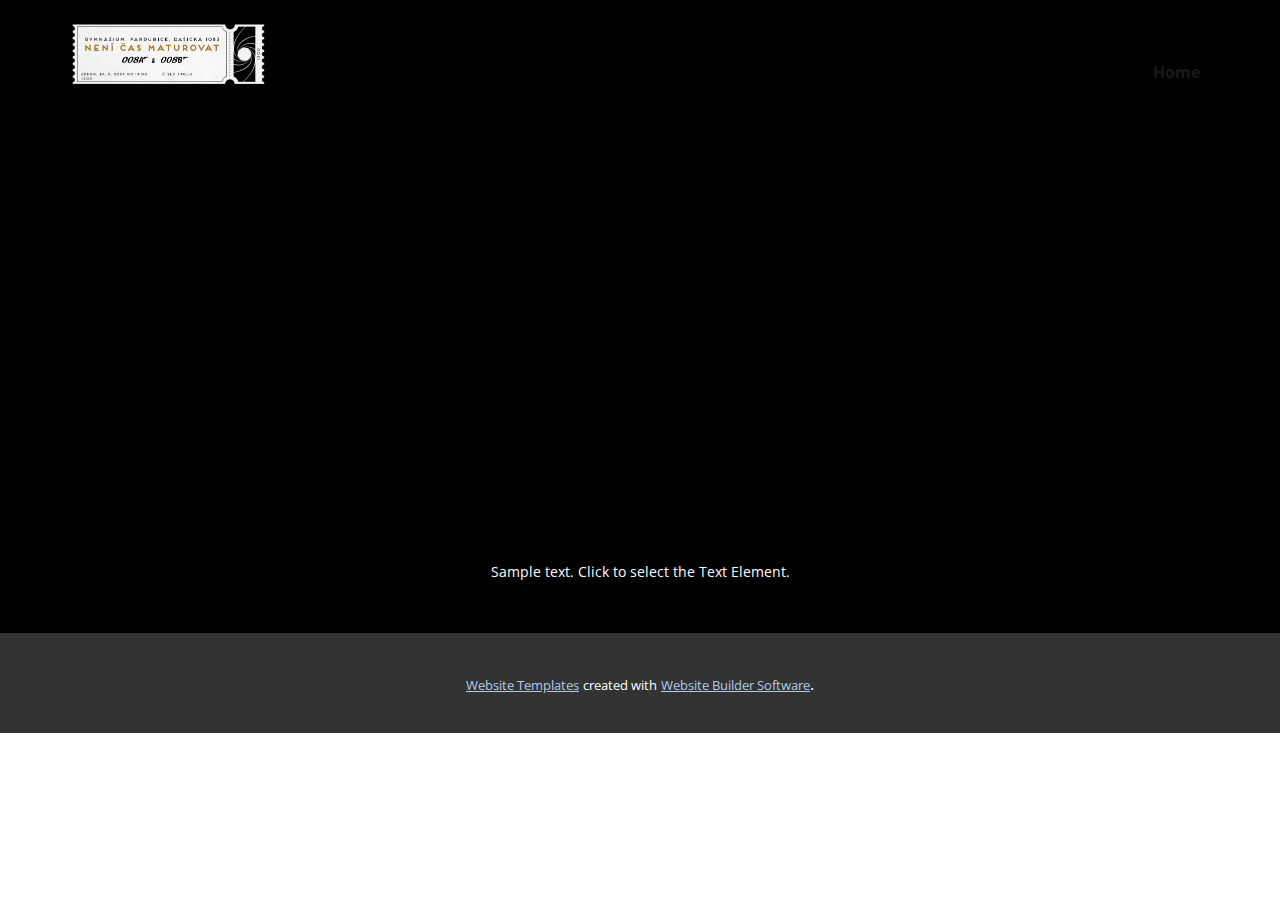
==== About.html @ 92870dc1 "initial nicepage" ====
<!DOCTYPE html>
<html style="font-size: 16px;" lang="en"><head>
    <meta name="viewport" content="width=device-width, initial-scale=1.0">
    <meta charset="utf-8">
    <meta name="keywords" content="">
    <meta name="description" content="">
    <title>About</title>
    <link rel="stylesheet" href="nicepage.css" media="screen">
<link rel="stylesheet" href="About.css" media="screen">
    <script class="u-script" type="text/javascript" src="jquery.js" defer=""></script>
    <script class="u-script" type="text/javascript" src="nicepage.js" defer=""></script>
    <meta name="generator" content="Nicepage 6.0.3, nicepage.com">
    <link id="u-theme-google-font" rel="stylesheet" href="https://fonts.googleapis.com/css?family=Roboto:100,100i,300,300i,400,400i,500,500i,700,700i,900,900i|Open+Sans:300,300i,400,400i,500,500i,600,600i,700,700i,800,800i">
    
    
    
    <script type="application/ld+json">{
		"@context": "http://schema.org",
		"@type": "Organization",
		"name": "",
		"logo": "images/listek.png"
}</script>
    <meta name="theme-color" content="#478ac9">
    <meta property="og:title" content="About">
    <meta property="og:type" content="website">
  <meta data-intl-tel-input-cdn-path="intlTelInput/"></head>
  <body data-path-to-root="./" data-include-products="false" class="u-body u-xl-mode" data-lang="en"><header class="u-black u-clearfix u-header u-header" id="sec-874d"><div class="u-clearfix u-sheet u-valign-middle u-sheet-1">
        <a href="https://nicepage.com" class="u-image u-logo u-image-1" data-image-width="786" data-image-height="256">
          <img src="images/listek.png" class="u-logo-image u-logo-image-1">
        </a>
        <nav class="u-menu u-menu-one-level u-offcanvas u-menu-1">
          <div class="menu-collapse" style="font-size: 1rem; letter-spacing: 0px; font-weight: 700;">
            <a class="u-button-style u-custom-border u-custom-border-color u-custom-borders u-custom-left-right-menu-spacing u-custom-padding-bottom u-custom-text-color u-custom-top-bottom-menu-spacing u-nav-link u-text-active-palette-1-base u-text-hover-palette-2-base" href="#">
              <svg class="u-svg-link" viewBox="0 0 24 24"><use xmlns:xlink="http://www.w3.org/1999/xlink" xlink:href="#menu-hamburger"></use></svg>
              <svg class="u-svg-content" version="1.1" id="menu-hamburger" viewBox="0 0 16 16" x="0px" y="0px" xmlns:xlink="http://www.w3.org/1999/xlink" xmlns="http://www.w3.org/2000/svg"><g><rect y="1" width="16" height="2"></rect><rect y="7" width="16" height="2"></rect><rect y="13" width="16" height="2"></rect>
</g></svg>
            </a>
          </div>
          <div class="u-custom-menu u-nav-container">
            <ul class="u-nav u-spacing-20 u-unstyled u-nav-1"><li class="u-nav-item"><a class="u-button-style u-nav-link u-text-active-palette-1-base u-text-grey-90 u-text-hover-palette-2-base" href="Home.html" style="padding: 10px;">Home</a>
</li></ul>
          </div>
          <div class="u-custom-menu u-nav-container-collapse">
            <div class="u-black u-container-style u-inner-container-layout u-opacity u-opacity-95 u-sidenav">
              <div class="u-inner-container-layout u-sidenav-overflow">
                <div class="u-menu-close"></div>
                <ul class="u-align-center u-nav u-popupmenu-items u-unstyled u-nav-2"><li class="u-nav-item"><a class="u-button-style u-nav-link" href="Home.html">Home</a>
</li></ul>
              </div>
            </div>
            <div class="u-black u-menu-overlay u-opacity u-opacity-70"></div>
          </div>
        </nav>
      </div></header>
    <section class="u-black u-clearfix u-section-1" id="sec-51b3">
      <div class="u-clearfix u-sheet u-sheet-1"></div>
    </section>
    
    
    
    <footer class="u-align-center u-black u-clearfix u-footer u-footer" id="sec-0d21"><div class="u-clearfix u-sheet u-sheet-1">
        <p class="u-small-text u-text u-text-variant u-text-1">Sample text. Click to select the Text Element.</p>
      </div></footer>
    <section class="u-backlink u-clearfix u-grey-80">
      <a class="u-link" href="https://nicepage.com/website-templates" target="_blank">
        <span>Website Templates</span>
      </a>
      <p class="u-text">
        <span>created with</span>
      </p>
      <a class="u-link" href="" target="_blank">
        <span>Website Builder Software</span>
      </a>. 
    </section>
  
</body></html>
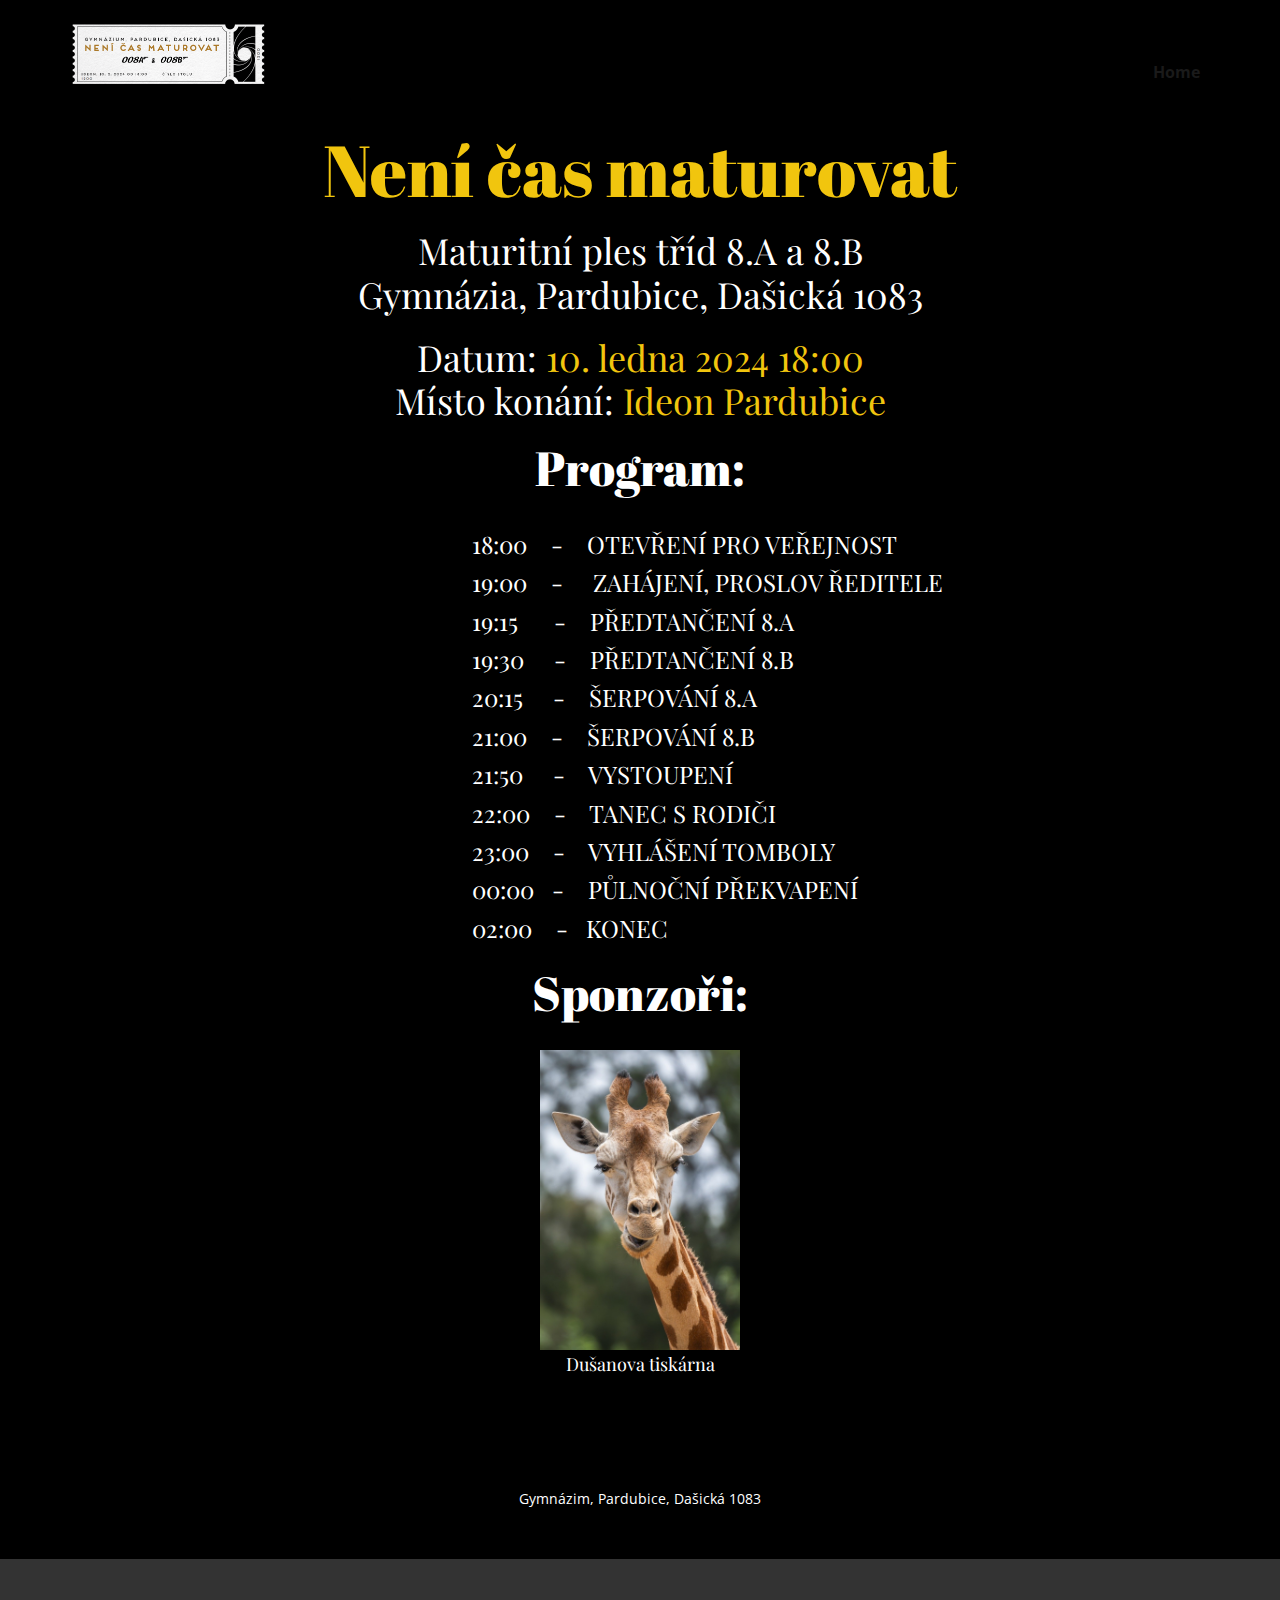
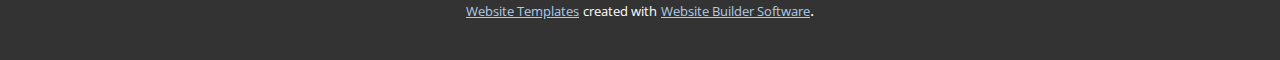
==== commit bdde39b8: "nastin vzhledu webu" ====
--- a/About.html
+++ b/About.html
@@ -2,7 +2,7 @@
 <html style="font-size: 16px;" lang="en"><head>
     <meta name="viewport" content="width=device-width, initial-scale=1.0">
     <meta charset="utf-8">
-    <meta name="keywords" content="">
+    <meta name="keywords" content="Není čas maturovat, Program:, Sponzoři:">
     <meta name="description" content="">
     <title>About</title>
     <link rel="stylesheet" href="nicepage.css" media="screen">
@@ -11,6 +11,7 @@
     <script class="u-script" type="text/javascript" src="nicepage.js" defer=""></script>
     <meta name="generator" content="Nicepage 6.0.3, nicepage.com">
     <link id="u-theme-google-font" rel="stylesheet" href="https://fonts.googleapis.com/css?family=Roboto:100,100i,300,300i,400,400i,500,500i,700,700i,900,900i|Open+Sans:300,300i,400,400i,500,500i,600,600i,700,700i,800,800i">
+    <link id="u-page-google-font" rel="stylesheet" href="https://fonts.googleapis.com/css?family=Playfair+Display:400,400i,500,500i,600,600i,700,700i,800,800i,900,900i|Abril+Fatface:400">
     
     
     
@@ -25,7 +26,7 @@
     <meta property="og:type" content="website">
   <meta data-intl-tel-input-cdn-path="intlTelInput/"></head>
   <body data-path-to-root="./" data-include-products="false" class="u-body u-xl-mode" data-lang="en"><header class="u-black u-clearfix u-header u-header" id="sec-874d"><div class="u-clearfix u-sheet u-valign-middle u-sheet-1">
-        <a href="https://nicepage.com" class="u-image u-logo u-image-1" data-image-width="786" data-image-height="256">
+        <a href="https://nicepage.com" class="u-image u-logo u-image-1" data-image-width="786" data-image-height="256" title="#">
           <img src="images/listek.png" class="u-logo-image u-logo-image-1">
         </a>
         <nav class="u-menu u-menu-one-level u-offcanvas u-menu-1">
@@ -53,13 +54,26 @@
         </nav>
       </div></header>
     <section class="u-black u-clearfix u-section-1" id="sec-51b3">
-      <div class="u-clearfix u-sheet u-sheet-1"></div>
+      <h1 class="u-align-center u-custom-font u-text u-text-default u-text-palette-3-base u-text-1">Není čas maturovat</h1>
+      <h3 class="u-align-center u-custom-font u-font-playfair-display u-text u-text-default u-text-2">Maturitní ples tříd 8.A a 8.B<br>Gymnázia, Pardubice, Dašická 1083
+      </h3>
+      <h3 class="u-align-center u-custom-font u-font-playfair-display u-text u-text-default u-text-3">Datum: <span class="u-text-palette-3-base">10. ledna 2024 18:00</span>
+        <br>Místo konání: <span class="u-text-palette-3-base">
+          <a href="https://www.google.com/maps/place//data=!4m2!3m1!1s0x470dcc8d79546fe5:0xb53d474acc1d3f35?sa=X&amp;ved=2ahUKEwjn5_nM54WDAxWrhf0HHTa7Bj8Q4kB6BAg6EAA" class="u-active-none u-border-none u-btn u-button-link u-button-style u-hover-none u-none u-text-palette-3-base u-btn-1">Ideon Pardubice</a>
+        </span>
+      </h3>
+      <h2 class="u-align-center u-custom-font u-text u-text-default u-text-4">Program:</h2>
+      <p class="u-align-left u-custom-font u-font-playfair-display u-text u-text-5">18:00&nbsp; &nbsp; -&nbsp; &nbsp; OTEVŘENÍ PRO VEŘEJNOST<br>19:00&nbsp; &nbsp; -&nbsp; &nbsp; &nbsp;ZAHÁJENÍ, PROSLOV ŘEDITELE<br>19:15&nbsp; &nbsp; &nbsp; -&nbsp; &nbsp; PŘEDTANČENÍ 8.A<br>19:30&nbsp; &nbsp; &nbsp;-&nbsp; &nbsp; PŘEDTANČENÍ 8.B<br>20:15&nbsp; &nbsp; &nbsp;-&nbsp; &nbsp; ŠERPOVÁNÍ 8.A<br>21:00&nbsp; &nbsp; -&nbsp; &nbsp; ŠERPOVÁNÍ 8.B<br>21:50&nbsp; &nbsp; &nbsp;-&nbsp; &nbsp; VYSTOUPENÍ<br>22:00&nbsp; &nbsp; -&nbsp; &nbsp; TANEC S RODIČI<br>23:00&nbsp; &nbsp; -&nbsp; &nbsp; VYHLÁŠENÍ TOMBOLY<br>00:00&nbsp; &nbsp;-&nbsp; &nbsp; PŮLNOČNÍ PŘEKVAPENÍ<br>02:00&nbsp; &nbsp; -&nbsp; &nbsp;KONEC
+      </p>
+      <h2 class="u-align-center u-custom-font u-text u-text-default u-text-6">Sponzoři:</h2>
+      <img class="u-image u-image-default u-image-1" src="images/fe7b73081491f179e91a8e586f066eab7b0cf955c92662f077b6292a27f1b75f715f82904e95dc5e1394a9d9dc0c9ff58702adfb8114ba333e2015_1280.jpg" alt="" data-image-width="853" data-image-height="1280">
+      <p class="u-align-center u-custom-font u-font-playfair-display u-text u-text-7">Dušanova tiskárna</p>
     </section>
     
     
     
     <footer class="u-align-center u-black u-clearfix u-footer u-footer" id="sec-0d21"><div class="u-clearfix u-sheet u-sheet-1">
-        <p class="u-small-text u-text u-text-variant u-text-1">Sample text. Click to select the Text Element.</p>
+        <p class="u-small-text u-text u-text-variant u-text-1">Gymnázim, Pardubice, Dašická 1083</p>
       </div></footer>
     <section class="u-backlink u-clearfix u-grey-80">
       <a class="u-link" href="https://nicepage.com/website-templates" target="_blank">
--- a/About.css
+++ b/About.css
@@ -1,3 +1,82 @@
-.u-section-1 .u-sheet-1 {
-  min-height: 400px;
+ .u-section-1 {
+  min-height: 1319px;
+}
+
+.u-section-1 .u-text-1 {
+  font-family: "Abril Fatface";
+  margin: 18px auto 0;
+}
+
+.u-section-1 .u-text-2 {
+  margin-left: auto;
+  margin-right: auto;
+  margin-bottom: 0;
+}
+
+.u-section-1 .u-text-3 {
+  font-weight: 400;
+  margin: 20px auto 0;
+}
+
+.u-section-1 .u-btn-1 {
+  background-image: none;
+  padding: 0;
+}
+
+.u-section-1 .u-text-4 {
+  font-weight: 400;
+  font-family: "Abril Fatface";
+  margin: 20px auto 0;
+}
+
+.u-section-1 .u-text-5 {
+  font-size: 1.5rem;
+  margin: 30px calc(((100% - 1140px) / 2) + 254px) 0 calc(((100% - 1140px) / 2) + 402px);
+}
+
+.u-section-1 .u-text-6 {
+  font-weight: 400;
+  font-family: "Abril Fatface";
+  margin: 20px auto 0;
+}
+
+.u-section-1 .u-image-1 {
+  width: 200px;
+  height: 300px;
+  margin: 30px auto 0;
+}
+
+.u-section-1 .u-text-7 {
+  font-weight: 400;
+  width: 150px;
+  margin: 0 auto 60px;
+}
+
+@media (max-width: 1199px) {
+  .u-section-1 .u-text-5 {
+    margin-right: calc(((100% - 940px) / 2) + 154px);
+    margin-left: calc(((100% - 940px) / 2) + 302px);
+  }
+}
+
+@media (max-width: 991px) {
+  .u-section-1 .u-text-5 {
+    margin-right: calc(((100% - 720px) / 2) + 44px);
+    margin-left: calc(((100% - 720px) / 2) + 192px);
+  }
+}
+
+@media (max-width: 767px) {
+  .u-section-1 .u-text-5 {
+    margin-right: calc(((100% - 540px) / 2));
+    margin-left: calc(((100% - 540px) / 2) + 56px);
+    font-size: 1rem;
+  }
+}
+
+@media (max-width: 575px) {
+  .u-section-1 .u-text-5 {
+    margin-right: calc(((100% - 340px) / 2));
+    margin-left: calc(((100% - 340px) / 2));
+  }
 }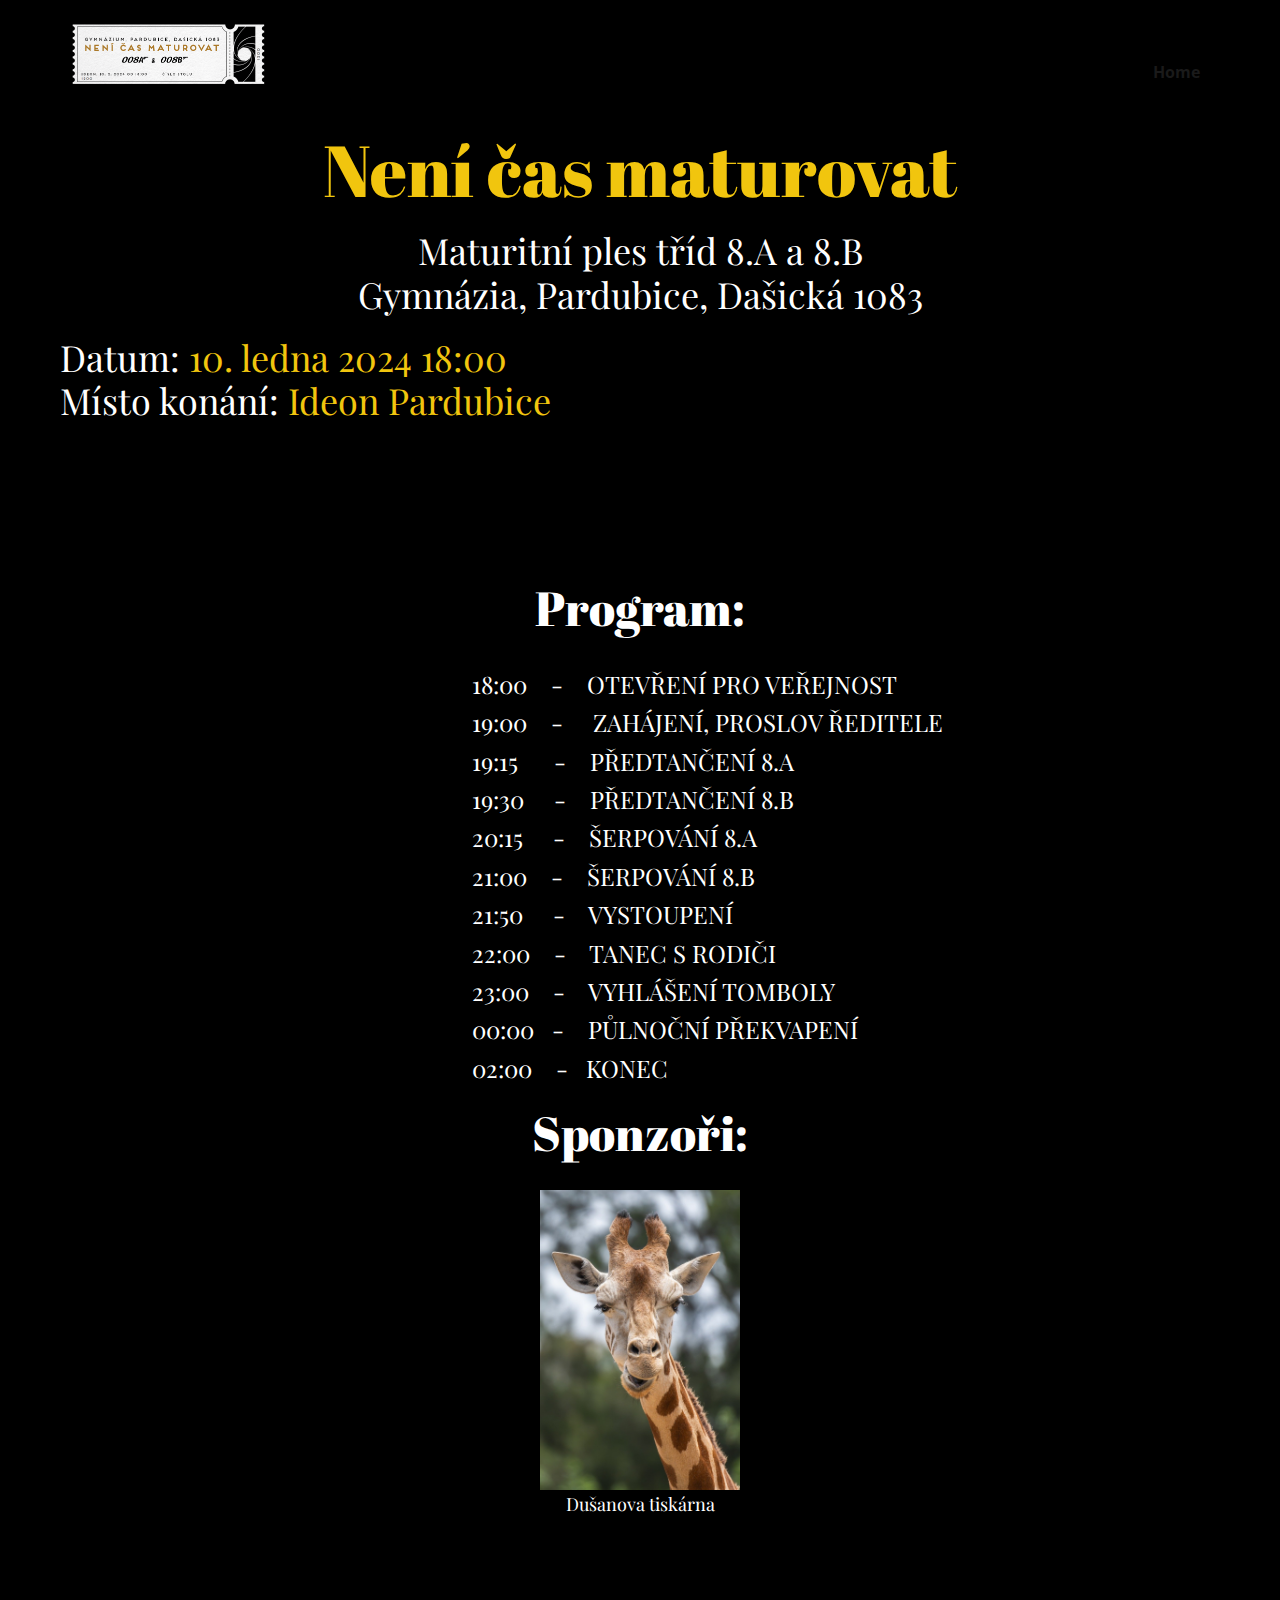
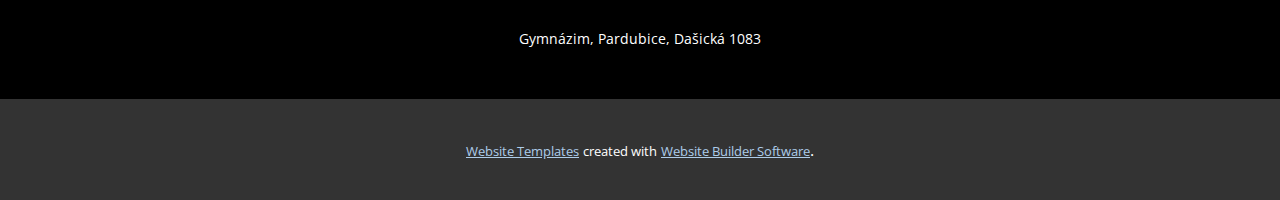
==== commit 8be411cc: "content presunut do Home" ====
--- a/About.html
+++ b/About.html
@@ -57,12 +57,12 @@
       <h1 class="u-align-center u-custom-font u-text u-text-default u-text-palette-3-base u-text-1">Není čas maturovat</h1>
       <h3 class="u-align-center u-custom-font u-font-playfair-display u-text u-text-default u-text-2">Maturitní ples tříd 8.A a 8.B<br>Gymnázia, Pardubice, Dašická 1083
       </h3>
-      <h3 class="u-align-center u-custom-font u-font-playfair-display u-text u-text-default u-text-3">Datum: <span class="u-text-palette-3-base">10. ledna 2024 18:00</span>
+      <h3 class="u-align-left u-custom-font u-font-playfair-display u-text u-text-default u-text-3">Datum: <span class="u-text-palette-3-base">10. ledna 2024 18:00</span>
         <br>Místo konání: <span class="u-text-palette-3-base">
           <a href="https://www.google.com/maps/place//data=!4m2!3m1!1s0x470dcc8d79546fe5:0xb53d474acc1d3f35?sa=X&amp;ved=2ahUKEwjn5_nM54WDAxWrhf0HHTa7Bj8Q4kB6BAg6EAA" class="u-active-none u-border-none u-btn u-button-link u-button-style u-hover-none u-none u-text-palette-3-base u-btn-1">Ideon Pardubice</a>
         </span>
       </h3>
-      <h2 class="u-align-center u-custom-font u-text u-text-default u-text-4">Program:</h2>
+      <h2 class="u-align-center u-custom-font u-text u-text-4">Program:</h2>
       <p class="u-align-left u-custom-font u-font-playfair-display u-text u-text-5">18:00&nbsp; &nbsp; -&nbsp; &nbsp; OTEVŘENÍ PRO VEŘEJNOST<br>19:00&nbsp; &nbsp; -&nbsp; &nbsp; &nbsp;ZAHÁJENÍ, PROSLOV ŘEDITELE<br>19:15&nbsp; &nbsp; &nbsp; -&nbsp; &nbsp; PŘEDTANČENÍ 8.A<br>19:30&nbsp; &nbsp; &nbsp;-&nbsp; &nbsp; PŘEDTANČENÍ 8.B<br>20:15&nbsp; &nbsp; &nbsp;-&nbsp; &nbsp; ŠERPOVÁNÍ 8.A<br>21:00&nbsp; &nbsp; -&nbsp; &nbsp; ŠERPOVÁNÍ 8.B<br>21:50&nbsp; &nbsp; &nbsp;-&nbsp; &nbsp; VYSTOUPENÍ<br>22:00&nbsp; &nbsp; -&nbsp; &nbsp; TANEC S RODIČI<br>23:00&nbsp; &nbsp; -&nbsp; &nbsp; VYHLÁŠENÍ TOMBOLY<br>00:00&nbsp; &nbsp;-&nbsp; &nbsp; PŮLNOČNÍ PŘEKVAPENÍ<br>02:00&nbsp; &nbsp; -&nbsp; &nbsp;KONEC
       </p>
       <h2 class="u-align-center u-custom-font u-text u-text-default u-text-6">Sponzoři:</h2>
--- a/About.css
+++ b/About.css
@@ -1,5 +1,5 @@
  .u-section-1 {
-  min-height: 1319px;
+  min-height: 1459px;
 }
 
 .u-section-1 .u-text-1 {
@@ -15,7 +15,7 @@
 
 .u-section-1 .u-text-3 {
   font-weight: 400;
-  margin: 20px auto 0;
+  margin: 20px auto 0 60px;
 }
 
 .u-section-1 .u-btn-1 {
@@ -26,7 +26,8 @@
 .u-section-1 .u-text-4 {
   font-weight: 400;
   font-family: "Abril Fatface";
-  margin: 20px auto 0;
+  width: 210px;
+  margin: 160px auto 0;
 }
 
 .u-section-1 .u-text-5 {
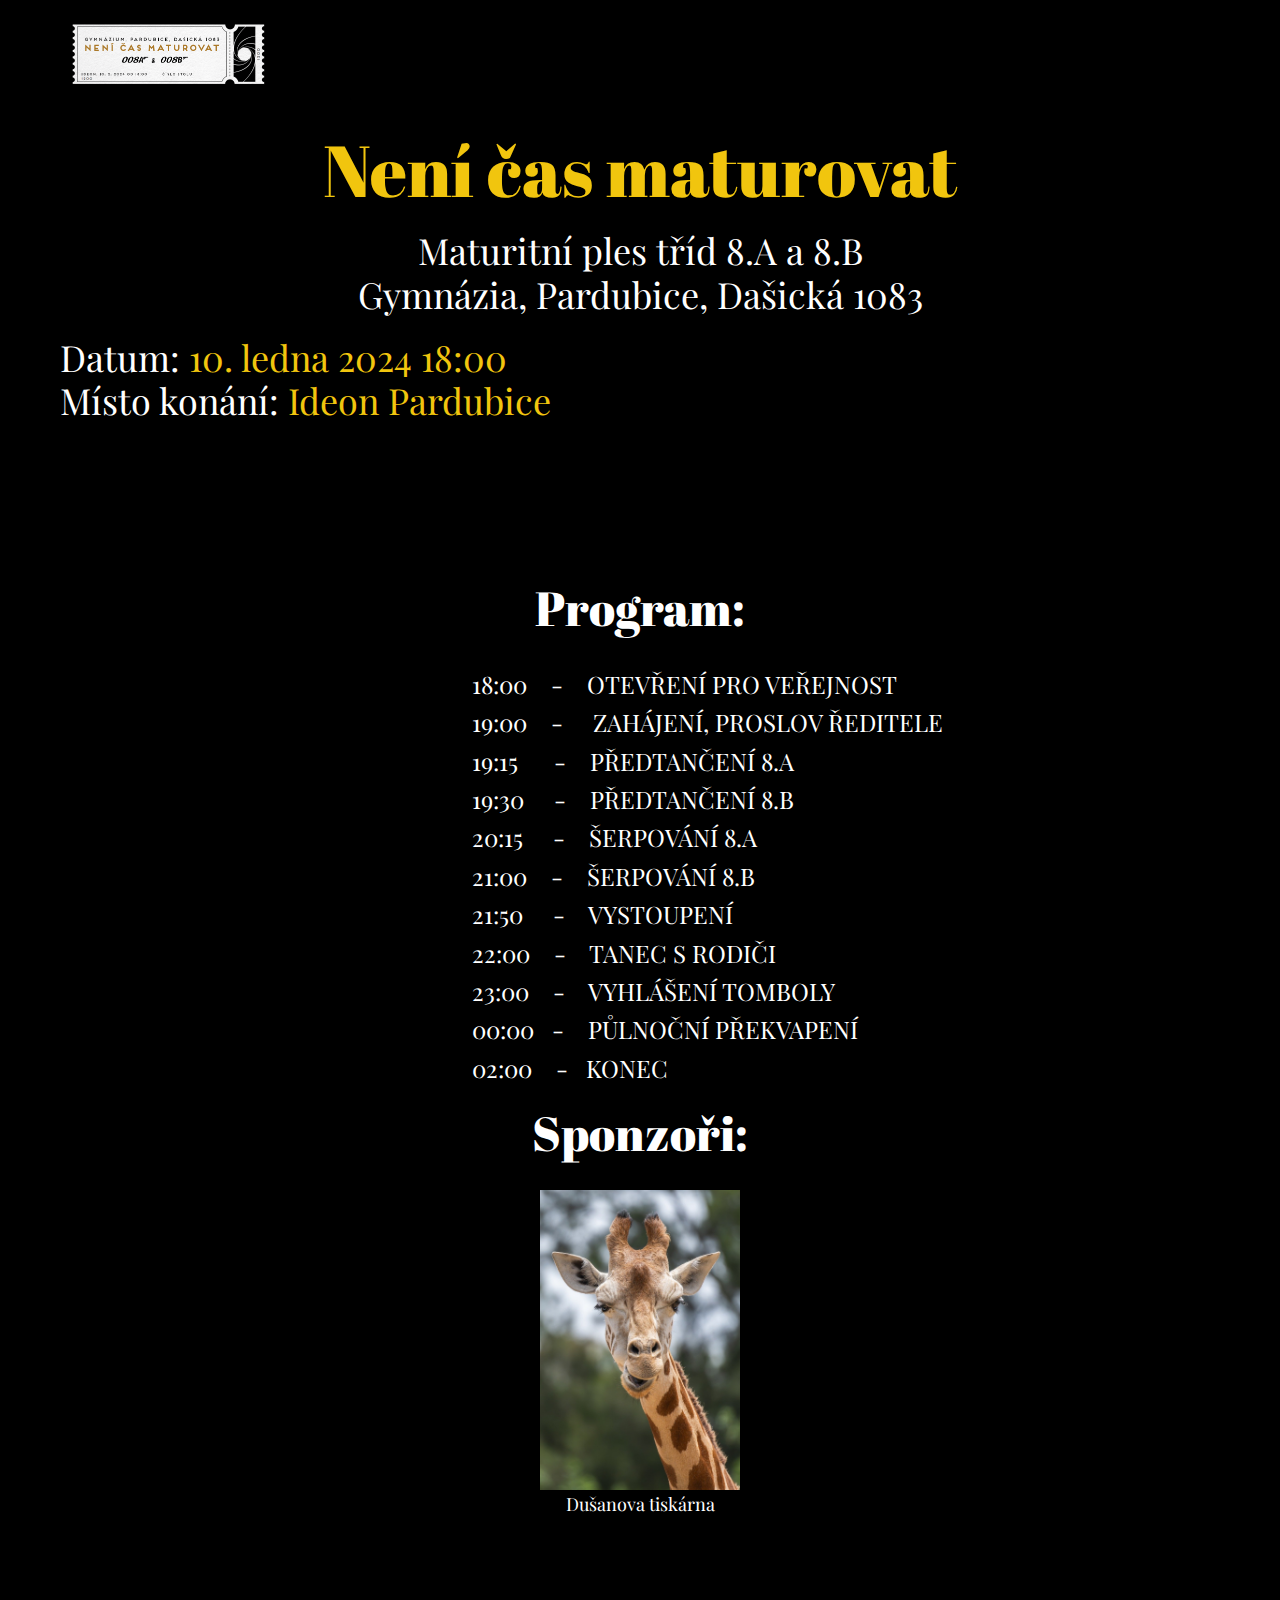
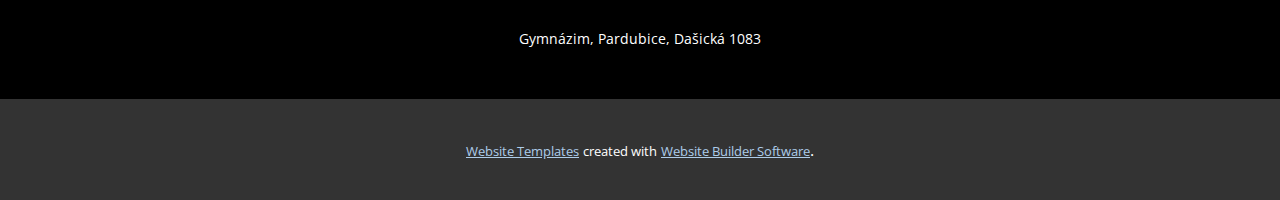
==== commit ea01ed53: "alligned for mobile" ====
--- a/About.html
+++ b/About.html
@@ -9,7 +9,7 @@
 <link rel="stylesheet" href="About.css" media="screen">
     <script class="u-script" type="text/javascript" src="jquery.js" defer=""></script>
     <script class="u-script" type="text/javascript" src="nicepage.js" defer=""></script>
-    <meta name="generator" content="Nicepage 6.0.3, nicepage.com">
+    <meta name="generator" content="Nicepage 6.1.3, nicepage.com">
     <link id="u-theme-google-font" rel="stylesheet" href="https://fonts.googleapis.com/css?family=Roboto:100,100i,300,300i,400,400i,500,500i,700,700i,900,900i|Open+Sans:300,300i,400,400i,500,500i,600,600i,700,700i,800,800i">
     <link id="u-page-google-font" rel="stylesheet" href="https://fonts.googleapis.com/css?family=Playfair+Display:400,400i,500,500i,600,600i,700,700i,800,800i,900,900i|Abril+Fatface:400">
     
@@ -18,40 +18,18 @@
     <script type="application/ld+json">{
 		"@context": "http://schema.org",
 		"@type": "Organization",
-		"name": "",
+		"name": "Meturak24",
 		"logo": "images/listek.png"
 }</script>
     <meta name="theme-color" content="#478ac9">
     <meta property="og:title" content="About">
+    <meta property="og:description" content="">
     <meta property="og:type" content="website">
   <meta data-intl-tel-input-cdn-path="intlTelInput/"></head>
-  <body data-path-to-root="./" data-include-products="false" class="u-body u-xl-mode" data-lang="en"><header class="u-black u-clearfix u-header u-header" id="sec-874d"><div class="u-clearfix u-sheet u-valign-middle u-sheet-1">
-        <a href="https://nicepage.com" class="u-image u-logo u-image-1" data-image-width="786" data-image-height="256" title="#">
+  <body data-path-to-root="./" data-include-products="false" class="u-body u-xl-mode" data-lang="en"><header class="u-black u-clearfix u-header u-header" id="sec-874d"><div class="u-clearfix u-sheet u-sheet-1">
+        <a href="https://maturak-web.vercel.app/" class="u-image u-logo u-image-1" data-image-width="786" data-image-height="256" title="maturak24.gypce.cz">
           <img src="images/listek.png" class="u-logo-image u-logo-image-1">
         </a>
-        <nav class="u-menu u-menu-one-level u-offcanvas u-menu-1">
-          <div class="menu-collapse" style="font-size: 1rem; letter-spacing: 0px; font-weight: 700;">
-            <a class="u-button-style u-custom-border u-custom-border-color u-custom-borders u-custom-left-right-menu-spacing u-custom-padding-bottom u-custom-text-color u-custom-top-bottom-menu-spacing u-nav-link u-text-active-palette-1-base u-text-hover-palette-2-base" href="#">
-              <svg class="u-svg-link" viewBox="0 0 24 24"><use xmlns:xlink="http://www.w3.org/1999/xlink" xlink:href="#menu-hamburger"></use></svg>
-              <svg class="u-svg-content" version="1.1" id="menu-hamburger" viewBox="0 0 16 16" x="0px" y="0px" xmlns:xlink="http://www.w3.org/1999/xlink" xmlns="http://www.w3.org/2000/svg"><g><rect y="1" width="16" height="2"></rect><rect y="7" width="16" height="2"></rect><rect y="13" width="16" height="2"></rect>
-</g></svg>
-            </a>
-          </div>
-          <div class="u-custom-menu u-nav-container">
-            <ul class="u-nav u-spacing-20 u-unstyled u-nav-1"><li class="u-nav-item"><a class="u-button-style u-nav-link u-text-active-palette-1-base u-text-grey-90 u-text-hover-palette-2-base" href="Home.html" style="padding: 10px;">Home</a>
-</li></ul>
-          </div>
-          <div class="u-custom-menu u-nav-container-collapse">
-            <div class="u-black u-container-style u-inner-container-layout u-opacity u-opacity-95 u-sidenav">
-              <div class="u-inner-container-layout u-sidenav-overflow">
-                <div class="u-menu-close"></div>
-                <ul class="u-align-center u-nav u-popupmenu-items u-unstyled u-nav-2"><li class="u-nav-item"><a class="u-button-style u-nav-link" href="Home.html">Home</a>
-</li></ul>
-              </div>
-            </div>
-            <div class="u-black u-menu-overlay u-opacity u-opacity-70"></div>
-          </div>
-        </nav>
       </div></header>
     <section class="u-black u-clearfix u-section-1" id="sec-51b3">
       <h1 class="u-align-center u-custom-font u-text u-text-default u-text-palette-3-base u-text-1">Není čas maturovat</h1>
--- a/nicepage.css
+++ b/nicepage.css
@@ -22854,6 +22854,10 @@
   background: #07f;
   bottom: 0;
   right: 0;
+}
+.u-payment-dialog .u-dialog {
+  max-height: 100vh;
+  overflow: auto;
 }
 .payment-error,
 .payment-success {
@@ -42561,37 +42565,16 @@
 .u-header .u-image-1 {
   width: 197px;
   height: 64px;
-  margin: 22px auto 0 0;
+  margin: 22px auto 26px 0;
 }
 
 .u-header .u-logo-image-1 {
   width: 100%;
   height: 100%;
 }
-
-.u-header .u-menu-1 {
-  margin: -32px 0 22px auto;
-}
-
-.u-header .u-nav-1 {
-  font-weight: 700;
-  font-size: 1rem;
-}
-
-.u-header .u-nav-2 {
-  font-size: 1.25rem;
-}
 @media (max-width: 1199px) {
   .u-header .u-image-1 {
     width: 197px;
-  }
-
-  .u-header .u-menu-1 {
-    width: auto;
-  }
-
-  .u-header .u-nav-1 {
-    letter-spacing: normal;
   }
 }
 
